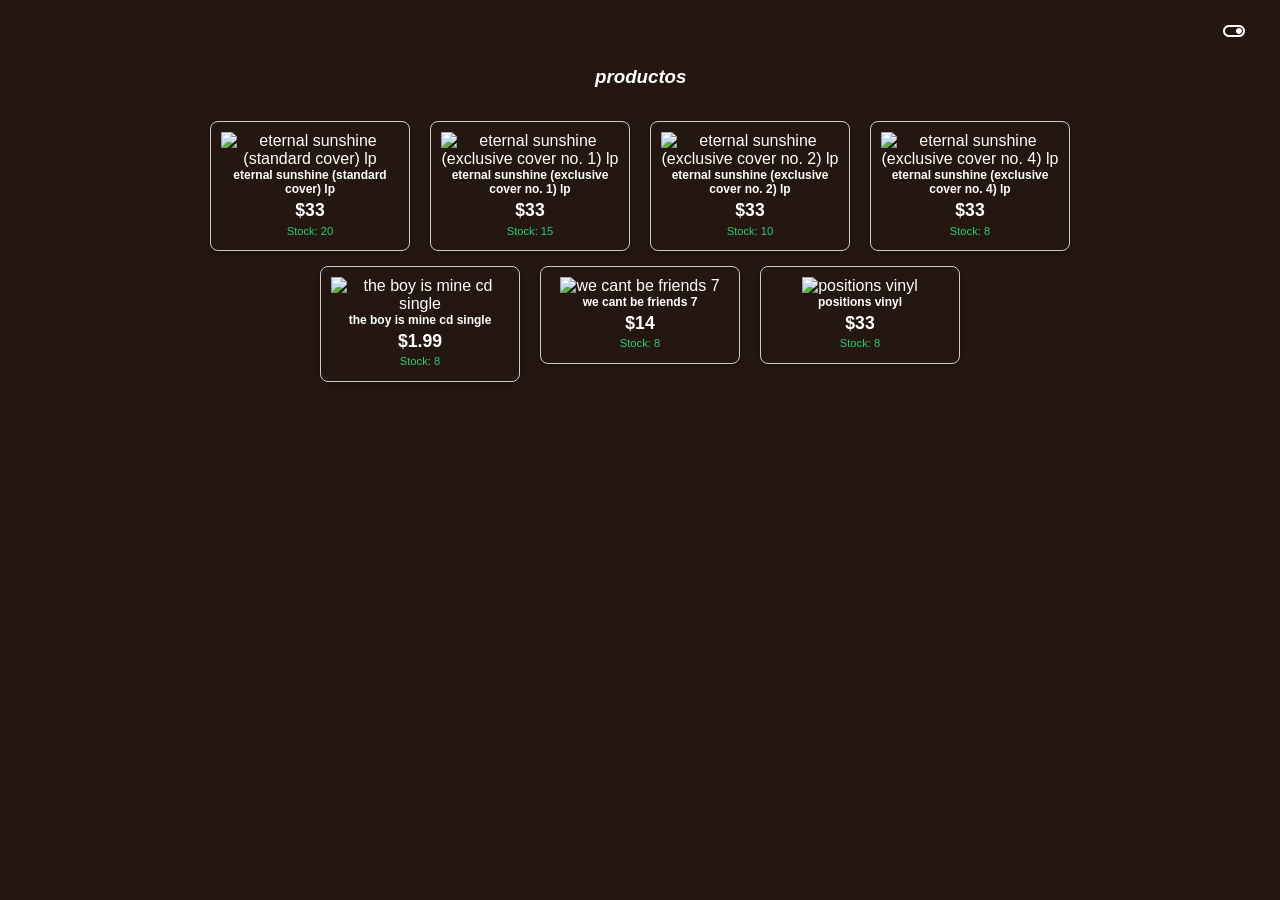
==== productos.html @ 9d743a61 "añadiendo los archivos" ====
<!DOCTYPE html>
<html lang="es">
<head>
    <meta charset="UTF-8">
    <meta name="viewport" content="width=device-width, initial-scale=1.0">
    <title>Productos</title>
    <link rel="stylesheet" href="style.css">
    <link rel="stylesheet" href="https://fonts.googleapis.com/css2?family=Material+Symbols+Outlined:opsz,wght,FILL,GRAD@20..48,100..700,0..1,-50..200&icon_names=toggle_on" />
</head>
<body>

    <!-- Círculo de carga -->
    <div id="carga">
        <div class="circulo"></div>
    </div>


      <!-- Navbar -->
    
      <div id="navPlaceholder">

        
    </div>
    <br>


    <button id="modeToggle"><span class="material-symbols-outlined" id="iconoBoton">
        toggle_on
        </span> 
        </button>

    <br>
    <div id="productosJSONH3">
    <h3><i>productos</i></h3>
    </div>

    <!-- Contenedor para los productos -->
    <div id="productosContainer"></div>

    <br>
    <br>

    <!-- Footer -->
    <div id="footerPlaceholder">

        
    </div>

    <script src="script.js"></script>
</body>
</html>
---- style.css ----
/*ESTILO GENERAL DE LA LANDING PAGE*/

    body {
        background-color: #241711;
        margin: 0;
        font-family: Arial, sans-serif;
        color: white;
        box-sizing: border-box;
        transition: background-color 0.3s, color 0.3s;
    }

    body.light-mode {
        background-color: #fff;
        color: #000;
    }

    body.light-mode .boton{
        background-color: #000;
        color: #fff;
    }

    body.light-mode #eternalsunshine{
        border: 0.2px solid #000;
    }

    body.light-mode #positions{
        border: 0.2px solid #000;
    }

    body.light-mode #thankunext {
        border: 0.2px solid #000;
    }

    body.light-mode #cancionAPIS #searchButton {
        background-color: #000;
        color: #fff;

    }

    body.light-mode .section #contenido {
        color: #fff;
    }

    body.light-mode #modeToggle {
        color: black;
    }

        /* ESTILO DIV DE CARGA*/

        #carga {
            position: fixed;
            top: 0;
            left: 0;
            width: 100%;
            height: 100%;
            background: rgba(0, 0, 0, 0.719);
            display: flex;
            justify-content: center;
            align-items: center;
            z-index: 1000;
        }

        .circulo {
            border: 8px solid #f3f3f3;
            border-radius: 50%;
            border-top: 8px solid #3498db;
            width: 60px;
            height: 60px;
            animation: spin 1s linear infinite;
        }

        @keyframes spin {
            0% { transform: rotate(0deg); }
            100% { transform: rotate(360deg); }
        }

        #mensajeBienvenida {
            display: none; /* Inicialmente oculto */
            position: fixed;
            top: 50%;
            left: 50%;
            transform: translate(-50%, -50%);
            background: #1f130f;
            padding: 20px;
            border-radius: 8px;
            box-shadow: 0 0 10px rgba(0, 0, 0, 0.3);
            z-index: 1001;
            text-align: center;
            color: white;
        }

        #mensajeBienvenida .cerrar {
            position: absolute;
            top: 10px;
            right: 10px;
            cursor: pointer;
            font-size: 20px;
            color: white;
        }

        #popupAnuncio {
            display: none; /* Inicialmente oculto */
            position: fixed;
            top: 20%;
            left: 50%;
            transform: translateX(-50%);
            background: #1f130f;
            color: white;
            padding: 10px;
            border-radius: 8px;
            box-shadow: 0 0 10px rgba(0, 0, 0, 0.3);
            z-index: 1002;
            width: 500px;
        }

        #popupAnuncio .cerrar {
            position: absolute;
            top: 10px;
            right: 10px;
            cursor: pointer;
            font-size: 20px;
            color: white;
        }

        #popupAnuncio #popupImagen {
            width: 100%;
            height: 420px;
            background-image: url(https://www.neo2.com/wp-content/uploads/2023/04/ariana-grande-rem-beauty_03.jpg);
            background-repeat: no-repeat; /* Evita que la imagen se repita */
        }

        #popupAnuncio #popupImagen #popupTexto {
            width: 40%;
            margin-left: 22px;
            margin-top: 10%;
        }

        /* Navbar Styles */
        nav {
            background-color: black;
            color: white;
            display: flex;
            justify-content: space-between;
            align-items: center;
            padding: 1rem 2rem;
        }

        nav .brand {
            margin-left: 8%;
            
        }

        nav ul {
            list-style: none;
            display: flex;
        }

        nav ul li {
            margin-left: 1rem;
        }

        nav ul li a {
            color: white;
            text-decoration: none;
            font-size: 1rem;
        }
        nav ul li a:hover {
            color: rgb(210, 208, 208);

        }

          /* ESTILO DE LA SECCION 1 */

        .fondo-imagen {
            position: relative;
            width: 100%;
            height: 100vh;
            background-image: url(https://www.rollingstone.com/wp-content/uploads/2024/01/ariana-grande-new-press.jpg?crop=0px%2C14px%2C1800px%2C1014px&resize=1600%2C900); /* Ruta a tu imagen */
            background-size: cover; /* Ajusta la imagen para cubrir todo el div */
            background-position: center;
            background-repeat: no-repeat;
            display: flex;
        }
        .fondo-imagen #contenido {
            height: 50%;
            margin-left: 8%;
            margin-top: 18%;
            width: 30%;
        }

        .fondo-imagen #contenido h1{
            font-size: 28px;

        }
        .fondo-imagen #contenido p{
            font-weight: bold;
        }

        /*ESTILO BOTON CAMBIO DE COLOR*/

        #modeToggle {
            margin-left: 95%;
            background: transparent;
            color: white;
            border: none;
        }


       



        /* ESTILO DE LA SECCION 2 */
        .section {
            padding: 2rem;
            text-align: center;
        }

        .text-section {
            display: flex;
            justify-content: space-between;
            align-items: center;
            gap: 1rem;
        }

        .text-section .text {
            flex: 1;
            padding-right: 1rem;
        }

        .text-section .image {
            flex: 1;
        }

        .text-section img {
            width: 100%;
            height: auto;
        }

       #imagenVideoClip{
        border: 0.5px solid white;
        border-radius: 12px;
       }

       /*ESTILO DEL DIV DEL AJAX*/

    

       #eternalsunshine, #positions, #thankunext {
        padding: 2%;
        background: transparent;
        display: inline-block;
        border: 0.2px solid #ddd;
        border-radius: 8px;
        cursor: pointer;
        transition: background-color 0.3s, transform 0.3s;
        width: 14%;
        margin-left: 14%;
    }

    #eternalsunshine:hover, #positions:hover, #thankunext:hover {
        transform: scale(1.1);
    }
    
    
    #contentContainer {
        width: 80%;
        margin: auto;
        margin-top: 30px;
        padding: 20px;
        background-color:none;
        border-radius: 8px;
        box-shadow: 0 4px 8px rgba(0, 0, 0, 0.1);
        transition: opacity 0.3s;
    }

    /* ESTILO DE LAS LYRICS DE APIS*/

    #cancionAPIS {
        margin: auto;
    }

    #cancionAPIS  h2{
        margin-left: 42%;
       

    }

    #cancionAPIS  input {
        margin-left: 40%;
        padding: 12px 20px;
        font-size: 16px;
        border: 2px solid #ddd;
        border-radius: 13px;
        width: 10%;
        outline: none;
        transition: border-color 0.3s ease, box-shadow 0.3s ease;
        

    }
    #cancionAPIS  #searchButton{
        padding: 1%;
        background-color: white;
        display: inline-block;
        border: none;
        border-radius: 5px;
        cursor: pointer;
        transition: background-color 0.3s, transform 0.3s;
        width: 8%;

    }

    #cancionAPIS #searchButton:hover{
        background-color: #cdcfd1;

    }

    #cancionAPIS  #lyrics {
        font-family: 'Courier New', Courier, monospace;
        width: 50%;
        text-align: center;
        margin: auto;
        
    }


        /* ESTILO DE LA SECCION 3- CARTAS DEL HOME */
        #cartasHome {
            display: flex;
            justify-content: center;
            gap: 2%;
            flex-wrap: wrap;
        }

        #cartaHome1, #cartaHome2, #cartaHome3, #cartaHome4 {
            border: 0.2px solid #ddd;
            border-radius: 8px;
            box-shadow: 0 2px 4px rgba(0, 0, 0, 0.1);
            text-align: center;
            width: 20%;
            height: 440px;
            transition: transform 0.3s ease;
        }
        #cartaHome1:hover, #cartaHome2:hover, #cartaHome3:hover, #cartaHome4:hover {
            transform: scale(1.1);
        }

        #cartaHome1 img, #cartaHome2 img, #cartaHome3 img, #cartaHome4 img {
            max-width: 100%;
            border-radius: 8px;
            height: auto;
        }

        .boton {
            display: inline-block;
            padding: 10px 20px;
            font-size: 16px;
            text-align: center;
            color: black;
            background-color: white;
            border: none;
            border-radius: 5px;
            text-decoration: none;
        }
        .boton:hover {
            background-color: #cdcfd1;
        }
 

        /* ESTILO DEL FOOTER */
        footer {
            background-color:black;
            color: white;
            text-align: center;
            padding: 1rem;
        }

        footer ul {
            list-style: none;
            display: flex;
            justify-content: center;
        }


        footer ul li a {
            color: white;
            text-decoration: none;
            font-size: 1rem;
            padding: 4px;
        }

       /* footer #redes ul {
            list-style: none;
        }


        footer #redes ul li {
            color: white;
            text-decoration: none;
        }*/

        footer ul li a:hover {
            color: rgb(210, 208, 208);

        }


/*ESTILO MENSAJE DE COOKIES*/

.mensaje-cookies {
    position: fixed;
    bottom: 0;
    left: 0;
    right: 0;
    background-color: rgba(0, 0, 0, 0.8);
    color: white;
    text-align: center;
    padding: 10px;
    display: none; /* Ocultarlo por defecto */
}

.mensaje-cookies button {
    background-color: #4CAF50;
    color: white;
    border: none;
    padding: 10px 20px;
    cursor: pointer;
}

.mensaje-cookies button:hover {
    background-color: #45a049;
}

  




/*ESTILO CARDS DE LA SECCION PRODUCTOS (JSON)*/

#productosJSONH3 {
    margin: auto;
    width: 90px;
}

#productosContainer {
    display: flex;
    flex-wrap: wrap;
    gap: 2%;
    justify-content: center;
    margin: auto;
    max-width: 1000px;
}

.cartasProductos {
    border: 0.3px solid #ccc;
    border-radius: 8px;
    padding: 10px;
    width: 20%;  
    height: 40%;
    box-sizing: border-box;
    text-align: center;
    box-shadow: 0 2px 5px rgba(0, 0, 0, 0.3);
    margin-top: 15px;
}

.cartasProductos img {
    width: 100%;
    height: 55%;
}

.cartasProductos h3 {
    margin: 0 0;
    font-size: 75%;
}

.cartasProductos p {
    margin: 2% 0;
    color: #555;
    font-size: 50%;
}

.cartasProductos .precio {
    font-weight: bold;
    color: white;
    font-size: 110%;
}

.cartasProductos .stock {
    color: #2ecc71;
    font-size: 70%;
} 

@media (max-width: 645px) {
    .cartasProductos {
        height: 60%;
    }
    .cartasProductos img{
        width: 100%;
        height: 80%;
    }
    .cartasProductos p {
        display: none;
    }
    .cartasProductos .stock {
        display: none;
    }
}
@media (max-width: 480px) {
    .cartasProductos h3 {
        display: none;
    }
    .cartasProductos img{
        width: 100%;
        height: 100%;
    }
}
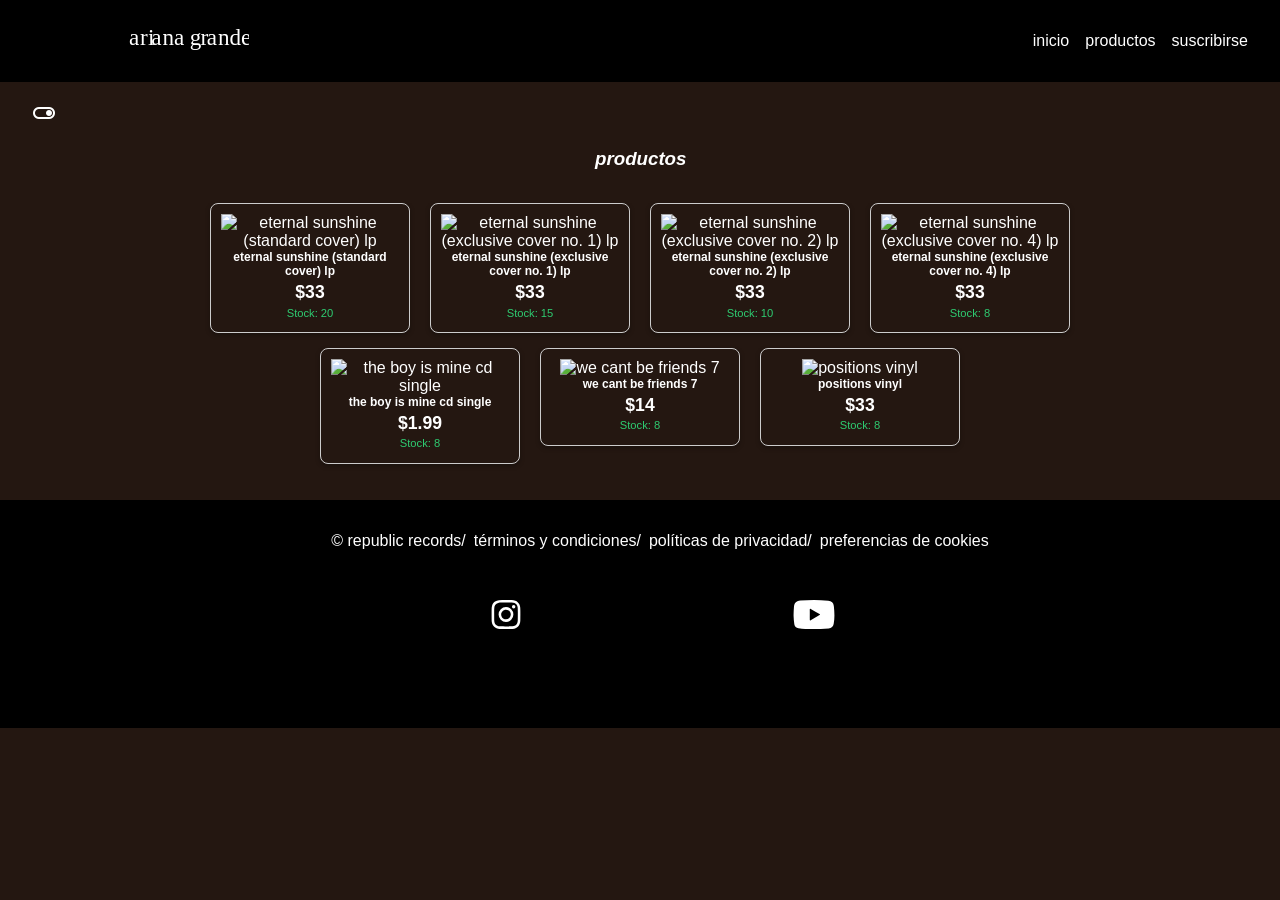
==== commit 5c66f584: "Update productos.html" ====
--- a/productos.html
+++ b/productos.html
@@ -47,5 +47,6 @@
     </div>
 
     <script src="script.js"></script>
+    <script defer src="script-nav.js"></script>
 </body>
 </html>
--- a/style.css
+++ b/style.css
@@ -1,4 +1,3 @@
-
 
 /*ESTILO GENERAL DE LA LANDING PAGE*/
 
@@ -41,6 +40,14 @@
 
     body.light-mode .section #contenido {
         color: #fff;
+    }
+
+    body.light-mode #popupAnuncio{
+        background-color: white;
+    }
+
+    body.light-mode #popupAnuncio .cerrar{
+        color: #000;
     }
 
     body.light-mode #modeToggle {
@@ -77,6 +84,7 @@
         }
 
         #mensajeBienvenida {
+            width: 50%;
             display: none; /* Inicialmente oculto */
             position: fixed;
             top: 50%;
@@ -112,7 +120,7 @@
             border-radius: 8px;
             box-shadow: 0 0 10px rgba(0, 0, 0, 0.3);
             z-index: 1002;
-            width: 500px;
+            width: 60%;
         }
 
         #popupAnuncio .cerrar {
@@ -129,6 +137,8 @@
             height: 420px;
             background-image: url(https://www.neo2.com/wp-content/uploads/2023/04/ariana-grande-rem-beauty_03.jpg);
             background-repeat: no-repeat; /* Evita que la imagen se repita */
+            margin: auto;
+            justify-content: center;
         }
 
         #popupAnuncio #popupImagen #popupTexto {
@@ -171,23 +181,25 @@
 
         }
 
+
+
+
           /* ESTILO DE LA SECCION 1 */
 
         .fondo-imagen {
             position: relative;
-            width: 100%;
+            width: 90%;
             height: 100vh;
             background-image: url(https://www.rollingstone.com/wp-content/uploads/2024/01/ariana-grande-new-press.jpg?crop=0px%2C14px%2C1800px%2C1014px&resize=1600%2C900); /* Ruta a tu imagen */
             background-size: cover; /* Ajusta la imagen para cubrir todo el div */
             background-position: center;
             background-repeat: no-repeat;
             display: flex;
+            margin: auto;
         }
         .fondo-imagen #contenido {
-            height: 50%;
-            margin-left: 8%;
-            margin-top: 18%;
-            width: 30%;
+            margin-left: 40px;
+            margin-top: 40%;
         }
 
         .fondo-imagen #contenido h1{
@@ -201,7 +213,7 @@
         /*ESTILO BOTON CAMBIO DE COLOR*/
 
         #modeToggle {
-            margin-left: 95%;
+            margin-left: 2%;
             background: transparent;
             color: white;
             border: none;
@@ -280,21 +292,26 @@
 
     #cancionAPIS {
         margin: auto;
+        margin-top: 5%;
+        justify-content: center;
     }
 
     #cancionAPIS  h2{
-        margin-left: 42%;
+        margin: auto;
+        justify-content: center;
+        text-align: center;
+        margin-bottom: 50px;
        
 
     }
 
     #cancionAPIS  input {
-        margin-left: 40%;
+        margin-left: 30%;
         padding: 12px 20px;
         font-size: 16px;
         border: 2px solid #ddd;
         border-radius: 13px;
-        width: 10%;
+        width: 30%;
         outline: none;
         transition: border-color 0.3s ease, box-shadow 0.3s ease;
         
@@ -312,6 +329,7 @@
 
     }
 
+   
     #cancionAPIS #searchButton:hover{
         background-color: #cdcfd1;
 
@@ -322,6 +340,7 @@
         width: 50%;
         text-align: center;
         margin: auto;
+        
         
     }
 
@@ -391,16 +410,6 @@
             padding: 4px;
         }
 
-       /* footer #redes ul {
-            list-style: none;
-        }
-
-
-        footer #redes ul li {
-            color: white;
-            text-decoration: none;
-        }*/
-
         footer ul li a:hover {
             color: rgb(210, 208, 208);
 
@@ -493,21 +502,274 @@
     font-size: 70%;
 } 
 
+#hamburguesa{
+    display: none;
+    background-color: transparent;
+    border: none;
+    color: white;
+}
+
+#listadoHamburguesa {
+    display: none; /* Ocultamos el menú por defecto */
+    position: absolute;
+    top: 60px; /* Ajusta según la altura de tu nav */
+    left: 0;
+    width: 100%;
+    background-color: red; /* Color de fondo del menú */
+    text-align: center;
+    z-index: 1000; /* Para que esté encima de otros elementos */
+}
+
+
+
+
+  /*DISEÑO RESPONSIVE, ADAPTACION PARA PANTALLAS*/
+
+
+
+  @media (min-width: 1250px) {
+    .fondo-imagen #contenido {
+        margin-left: 50px;
+        margin-top: 20%;
+    }
+
+  }
+
+
+  @media (max-width: 1250px){
+    .section #cartasHome #cartaHome1, .section #cartasHome #cartaHome2, .section #cartasHome #cartaHome3, .section #cartasHome #cartaHome4{
+        height: 400px;
+
+    }
+
+  }
+
+  @media (max-width: 1200px){
+
+    .fondo-imagen #contenido {
+        margin-left: 40px;
+        margin-top: 55%;
+    }
+
+    
+
+  }
+
+  @media (max-width: 1000px){
+    .section #cartasHome #cartaHome1, .section #cartasHome #cartaHome2, .section #cartasHome #cartaHome3, .section #cartasHome #cartaHome4{
+        height: 360px;
+
+    }
+
+    .fondo-imagen #contenido {
+        margin-left: 40px;
+        margin-top: 65%;
+    }
+
+    
+
+  }
+  
+
+@media (max-width: 900px) {
+
+    .section #cartasHome {
+        margin: auto;
+        flex-direction: column;
+    }
+
+    .section #cartasHome #cartaHome1, .section #cartasHome #cartaHome2, .section #cartasHome #cartaHome3, .section #cartasHome #cartaHome4{
+        margin: auto;
+        margin-bottom: 10%;
+        width: 40%;
+        height: 450px;
+
+    }
+
+    #videoClip {
+        margin: auto;
+        flex-direction: column;
+    }
+
+    #videoClip .text {
+        width: 70%;
+        margin: auto;
+    }
+
+    #videoClip a {
+       margin-top: 20px;
+    }
+
+    #videoClip .image {
+        margin-top: 10%;
+        width: 80%;
+       
+    }
+
+    #eternalsunshine, #positions , #thankunext {
+
+        width: 18%;
+        margin-left: 12%;
+
+    }
+
+    .fondo-imagen #contenido {
+        margin-left: 50%;
+        margin-top: 25%;
+    }
+
+    #productosContainer {
+       flex-direction: column;
+       margin: auto;
+    }
+
+    .cartasProductos {
+        margin: auto;
+        width: 45%;
+        margin-top: 5%;
+        height: 50%;
+    }
+
+    .cartasProductos h3{
+        font-size: 18px;
+    }
+
+}
+
+@media (max-width: 850px) {
+
+    #hamburguesa{
+        display: block;
+    }
+    #listadoNav{
+        display: none;
+    }
+
+    footer #listado1{
+        margin: auto;
+        flex-direction: column;
+    }
+    footer #listado1 li{
+        padding: 4%;
+        justify-content: left;
+    }
+ 
+
+}
+
+@media (max-width: 810px){
+
+    #cancionAPIS  input {
+        margin-left: 25%;
+        width:40%;
+        
+
+    }
+
+
+    #cancionAPIS  #searchButton{
+        font-size: 12px;
+
+    }
+
+}
+
+@media (max-width: 750px)  {
+    #mensajeBienvenida{
+        width: 80%;
+    }
+
+    #mensajeBienvenida img{
+        width: 70%;
+    }
+
+}
+
+
+@media (max-width: 680px)  {
+    .section #cartasHome #cartaHome1, .section #cartasHome #cartaHome2, .section #cartasHome #cartaHome3, .section #cartasHome #cartaHome4{
+        margin-bottom: 10%;
+        width: 60%;
+        height: 550px;
+
+    }
+
+    #botonesAJAX {
+        display: flex;
+        flex-direction: column;
+    }
+
+    #botonesAJAX #eternalsunshine, #botonesAJAX #positions, #botonesAJAX #thankunext {
+        margin: auto;
+        width: 35%;
+        margin-bottom: 55px;
+    }
+
+    #cancionAPIS  #searchButton{
+        font-size: 10px;
+
+    }
+
+
+
+
+
+}
+
+
+
+
 @media (max-width: 645px) {
-    .cartasProductos {
-        height: 60%;
-    }
-    .cartasProductos img{
-        width: 100%;
-        height: 80%;
-    }
-    .cartasProductos p {
-        display: none;
-    }
-    .cartasProductos .stock {
-        display: none;
-    }
-}
+    
+
+    footer #redes li {
+        width: 90%;
+    
+    }
+
+    #mensajeBienvenida{
+        padding-top: 100px;
+        padding-bottom: 100px;
+    }
+
+
+}
+
+@media (max-width: 600px) {
+
+    .section #cartasHome #cartaHome1, .section #cartasHome #cartaHome2, .section #cartasHome #cartaHome3, .section #cartasHome #cartaHome4{
+        height: 460px;
+
+    }
+
+}
+
+
+
+@media (max-width: 500px){
+
+    .section #cartasHome #cartaHome1, .section #cartasHome #cartaHome2, .section #cartasHome #cartaHome3, .section #cartasHome #cartaHome4{   
+        width: 80%;
+        height: 500px;
+
+    }
+    .section h5{   
+       font-size: 18px;
+        
+    }
+
+    footer #listado1 li a{
+        font-size:12px;
+    }
+
+    #mensajeBienvenida img{
+        width: 80%;
+    }
+
+  
+}
+
+
 @media (max-width: 480px) {
     .cartasProductos h3 {
         display: none;
@@ -516,4 +778,18 @@
         width: 100%;
         height: 100%;
     }
-}+}
+
+
+
+@media (max-width: 450px){
+
+    .section #cartasHome #cartaHome1, .section #cartasHome #cartaHome2, .section #cartasHome #cartaHome3, .section #cartasHome #cartaHome4{   
+        height: 380px;
+
+    }
+    .section h5{   
+        display: none;
+
+    } 
+ }
